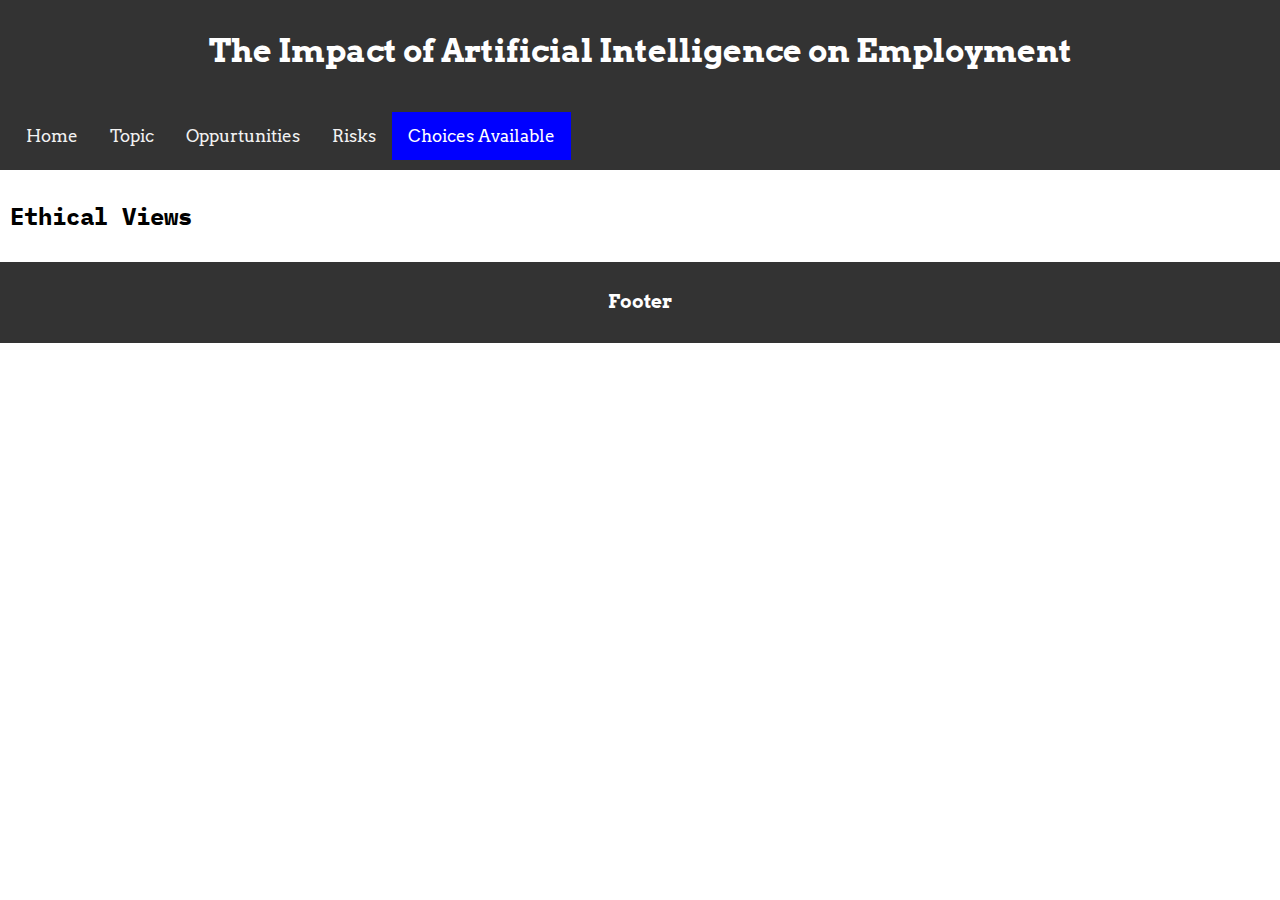
==== choices.html @ 86b18da9 "name changes" ====
<!DOCTYPE html>
<html>
<head>
    <title>AI Impact</title>
	<link rel="stylesheet" href="style.css">
	<link rel="preconnect" href="https://fonts.googleapis.com">
<link rel="preconnect" href="https://fonts.gstatic.com" crossorigin>
<link href="https://fonts.googleapis.com/css2?family=Arvo:wght@700&display=swap" rel="stylesheet">
<link rel="preconnect" href="https://fonts.googleapis.com">
<link rel="preconnect" href="https://fonts.gstatic.com" crossorigin>
<link href="https://fonts.googleapis.com/css2?family=IBM+Plex+Mono:wght@300&display=swap" rel="stylesheet">
</head>
<body>
  <header>
    <h1>The Impact of Artificial Intelligence on Employment</h1><br>
	<div class="topnav">
  <a href="index.html">Home</a>
  <a href="topic.html">Topic</a>
  <a href="opportunities.html">Oppurtunities</a>
  <a href="risks.html">Risks</a>
  <a class="active" href="choices.html">Choices Available</a>
</div>
  </header>



    <div class="content">
      <div class="main">
        <h2>Ethical Views</h2>
      </div>
    </div>


  <footer>
    <h3>Footer</h3>
  </footer>
</body>
</html>
---- style.css ----
body {
      margin: 0;
      padding: 0;
	  font-family: 'IBM Plex Mono', monospace;
    }

header, footer {
      background-color: #333;
      padding: 10px;
	  text-align: center;
	  color: white;
	  font-family: 'Arvo', serif;
    }




.content {
      flex-grow: 1;
      padding: 10px;
    }

.main {
      background-color: #ffffff;
	  
    }


footer {
      margin-top: auto;
    }
	
	
.topnav {
  overflow: hidden;
  background-color: #333;
}

.topnav a {
  float: left;
  color: #f2f2f2;
  text-align: center;
  padding: 14px 16px;
  text-decoration: none;
  font-size: 17px;
}

.topnav a:hover {
  background-color: yellow;
  color: black;
}

.topnav a.active {
  background-color: blue;
  color: white;
}
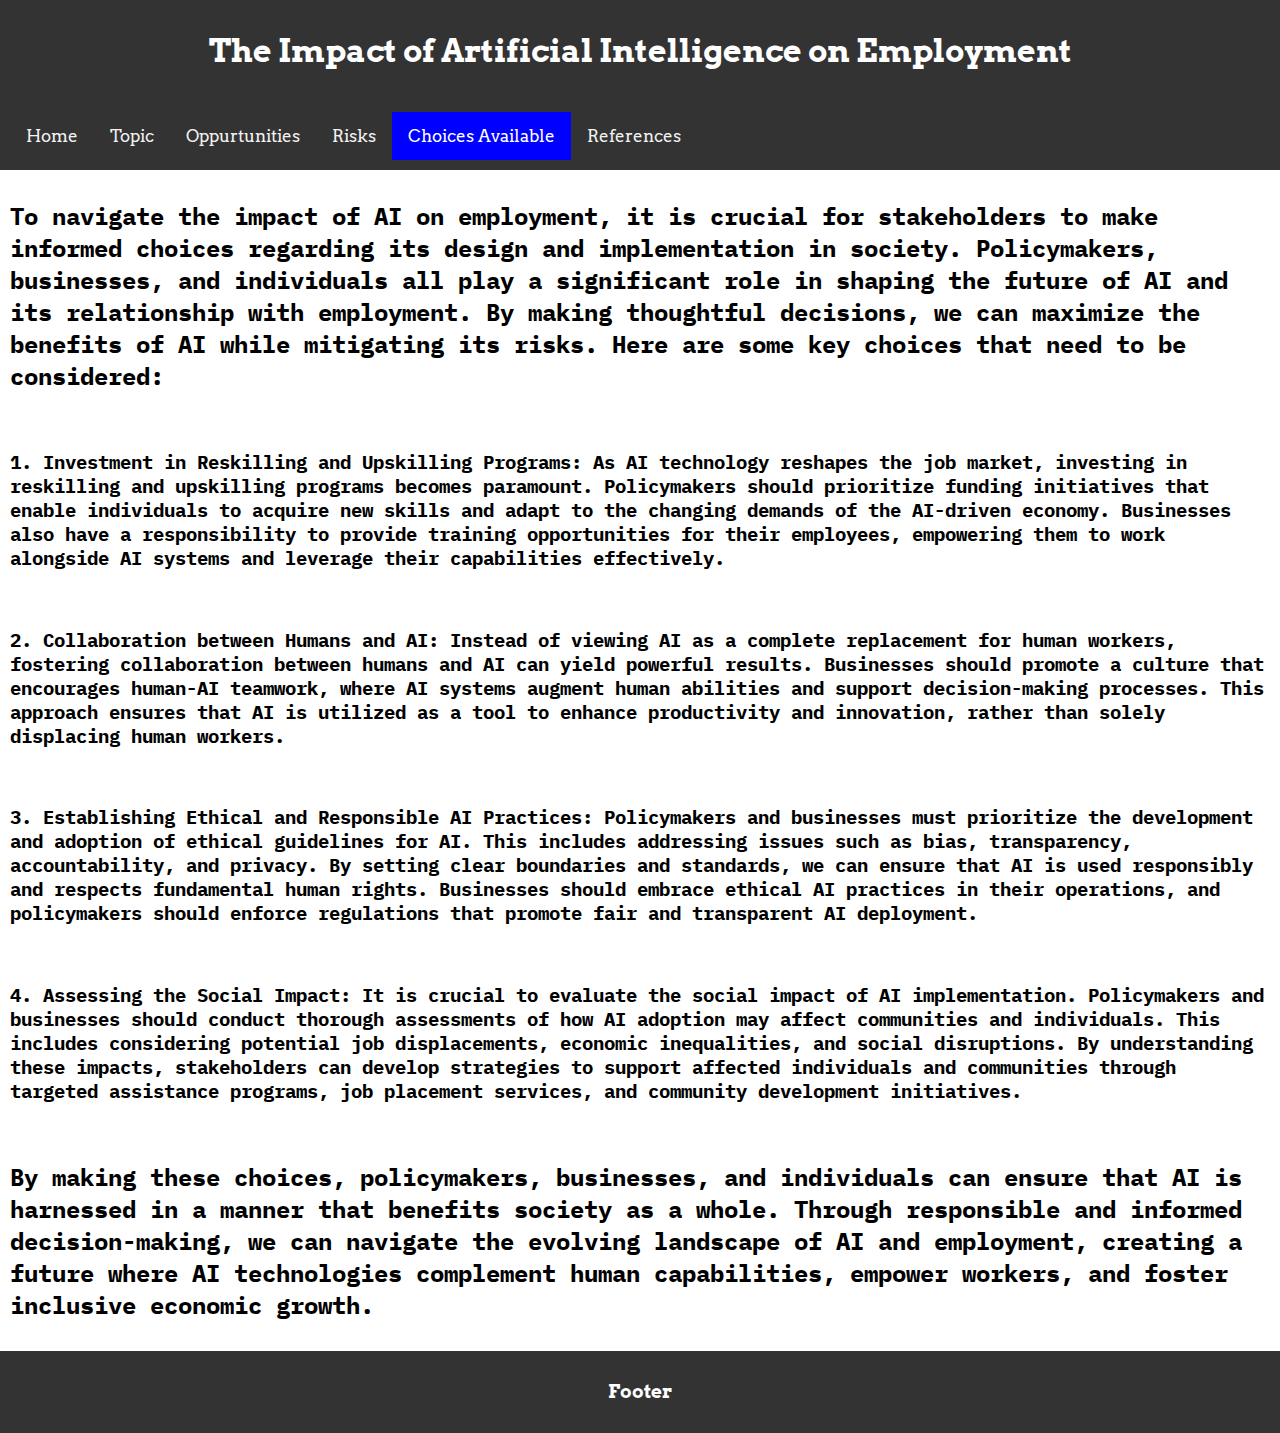
==== commit 7a2089cc: "content" ====
--- a/choices.html
+++ b/choices.html
@@ -19,6 +19,7 @@
   <a href="opportunities.html">Oppurtunities</a>
   <a href="risks.html">Risks</a>
   <a class="active" href="choices.html">Choices Available</a>
+<a  href="references.html">References</a>
 </div>
   </header>
 
@@ -26,7 +27,19 @@
 
     <div class="content">
       <div class="main">
-        <h2>Ethical Views</h2>
+        <h2>To navigate the impact of AI on employment, it is crucial for stakeholders to make informed choices regarding its design and implementation in society. Policymakers, businesses, and individuals all play a significant role in shaping the future of AI and its relationship with employment. By making thoughtful decisions, we can maximize the benefits of AI while mitigating its risks. Here are some key choices that need to be considered:</h2>
+          <br>
+          <h3>
+     1.   Investment in Reskilling and Upskilling Programs: As AI technology reshapes the job market, investing in reskilling and upskilling programs becomes paramount. Policymakers should prioritize funding initiatives that enable individuals to acquire new skills and adapt to the changing demands of the AI-driven economy. Businesses also have a responsibility to provide training opportunities for their employees, empowering them to work alongside AI systems and leverage their capabilities effectively.</h3><br>
+          <h3>
+     2.   Collaboration between Humans and AI: Instead of viewing AI as a complete replacement for human workers, fostering collaboration between humans and AI can yield powerful results. Businesses should promote a culture that encourages human-AI teamwork, where AI systems augment human abilities and support decision-making processes. This approach ensures that AI is utilized as a tool to enhance productivity and innovation, rather than solely displacing human workers.</h3>
+          <br>
+          <h3>
+     3.   Establishing Ethical and Responsible AI Practices: Policymakers and businesses must prioritize the development and adoption of ethical guidelines for AI. This includes addressing issues such as bias, transparency, accountability, and privacy. By setting clear boundaries and standards, we can ensure that AI is used responsibly and respects fundamental human rights. Businesses should embrace ethical AI practices in their operations, and policymakers should enforce regulations that promote fair and transparent AI deployment.</h3>
+          <br>
+          <h3>
+     4.   Assessing the Social Impact: It is crucial to evaluate the social impact of AI implementation. Policymakers and businesses should conduct thorough assessments of how AI adoption may affect communities and individuals. This includes considering potential job displacements, economic inequalities, and social disruptions. By understanding these impacts, stakeholders can develop strategies to support affected individuals and communities through targeted assistance programs, job placement services, and community development initiatives.</h3>
+          <br><h2>By making these choices, policymakers, businesses, and individuals can ensure that AI is harnessed in a manner that benefits society as a whole. Through responsible and informed decision-making, we can navigate the evolving landscape of AI and employment, creating a future where AI technologies complement human capabilities, empower workers, and foster inclusive economic growth.</h2>
       </div>
     </div>
 
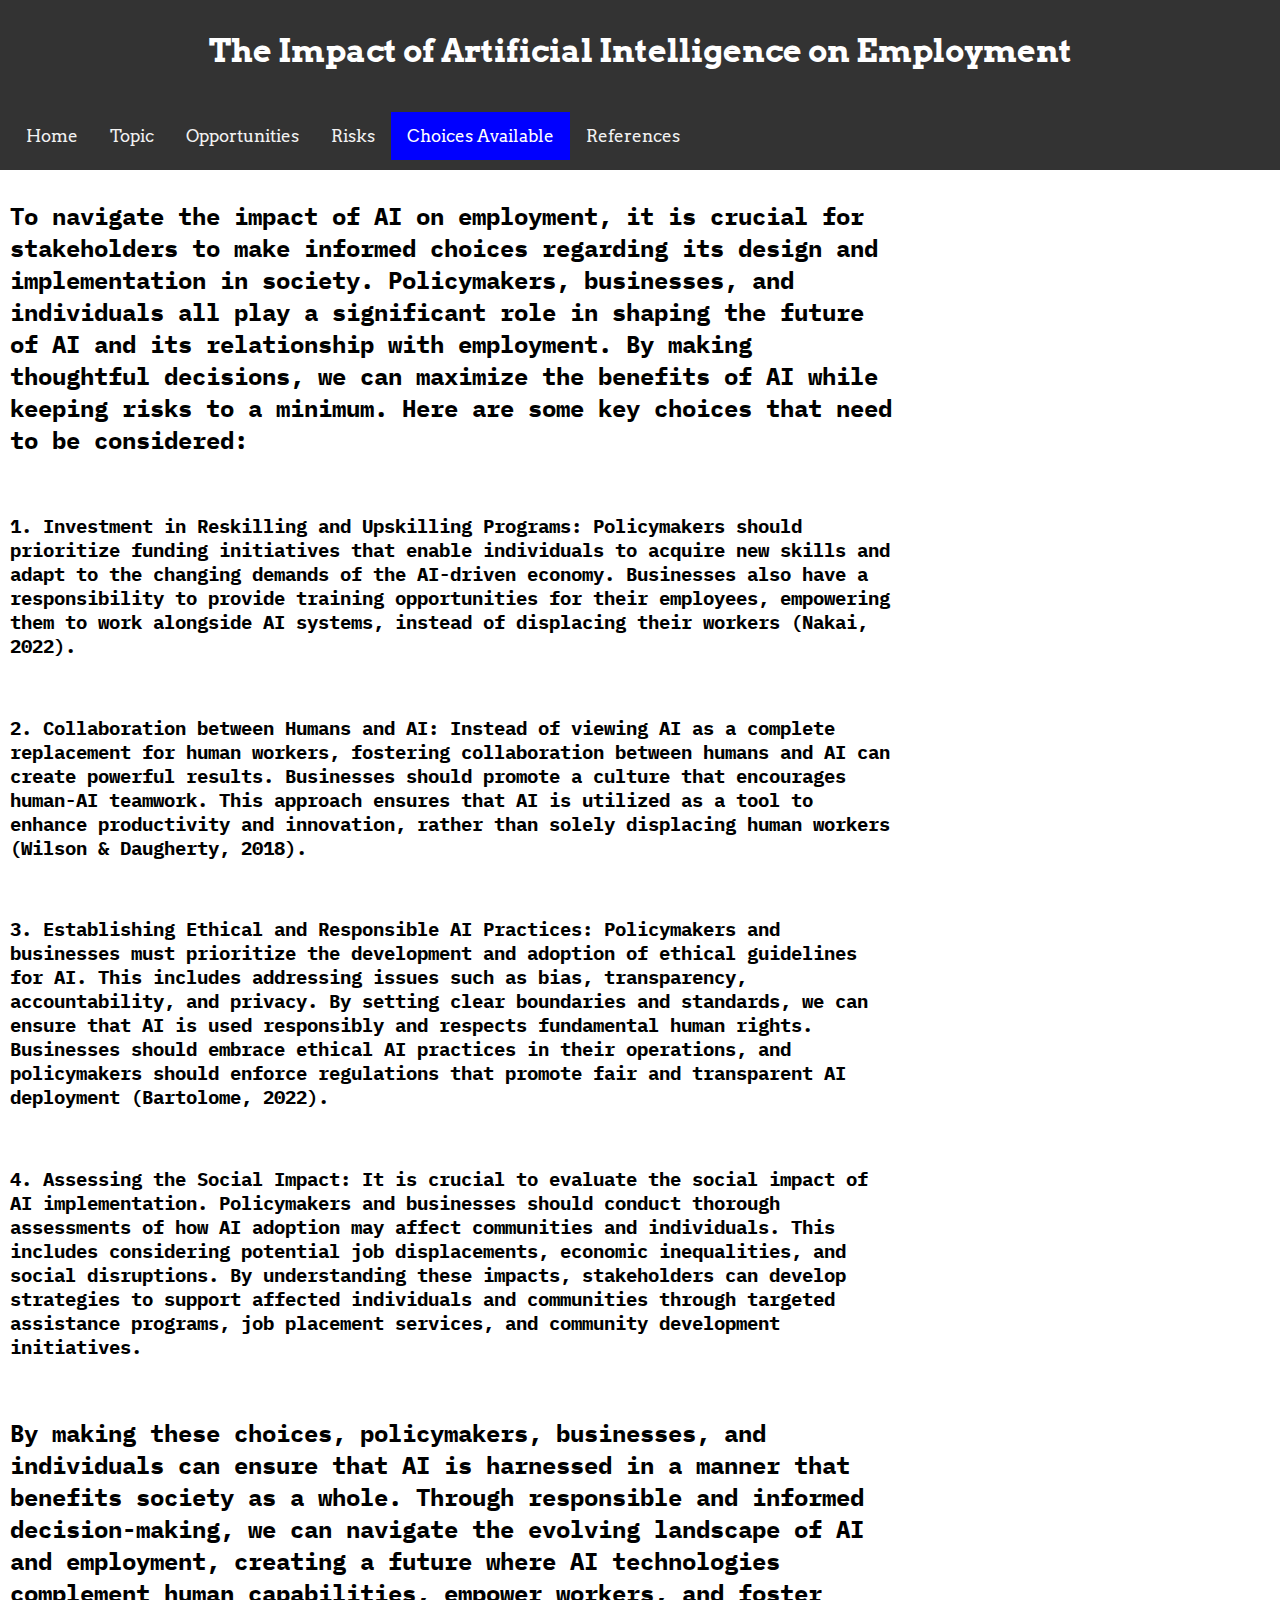
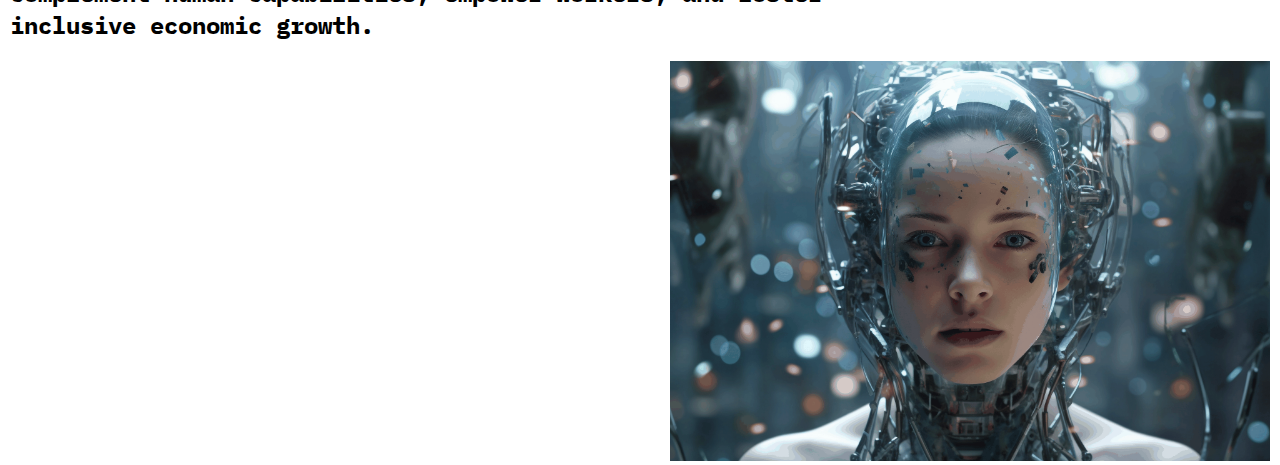
==== commit 8a05c2af: "final" ====
--- a/choices.html
+++ b/choices.html
@@ -16,7 +16,7 @@
 	<div class="topnav">
   <a href="index.html">Home</a>
   <a href="topic.html">Topic</a>
-  <a href="opportunities.html">Oppurtunities</a>
+  <a href="opportunities.html">Opportunities</a>
   <a href="risks.html">Risks</a>
   <a class="active" href="choices.html">Choices Available</a>
 <a  href="references.html">References</a>
@@ -27,25 +27,30 @@
 
     <div class="content">
       <div class="main">
-        <h2>To navigate the impact of AI on employment, it is crucial for stakeholders to make informed choices regarding its design and implementation in society. Policymakers, businesses, and individuals all play a significant role in shaping the future of AI and its relationship with employment. By making thoughtful decisions, we can maximize the benefits of AI while mitigating its risks. Here are some key choices that need to be considered:</h2>
+	  <div class="opptext">
+        <h2>To navigate the impact of AI on employment, it is crucial for stakeholders to make informed choices regarding its design and implementation in society. Policymakers, businesses, and individuals all play a significant role in shaping the future of AI and its relationship with employment. By making thoughtful decisions, we can maximize the benefits of AI while keeping risks to a minimum. Here are some key choices that need to be considered:</h2>
           <br>
           <h3>
-     1.   Investment in Reskilling and Upskilling Programs: As AI technology reshapes the job market, investing in reskilling and upskilling programs becomes paramount. Policymakers should prioritize funding initiatives that enable individuals to acquire new skills and adapt to the changing demands of the AI-driven economy. Businesses also have a responsibility to provide training opportunities for their employees, empowering them to work alongside AI systems and leverage their capabilities effectively.</h3><br>
+     1.   Investment in Reskilling and Upskilling Programs: Policymakers should prioritize funding initiatives that enable individuals to acquire new skills and adapt to the changing demands of the AI-driven economy. Businesses also have a responsibility to provide training opportunities for their employees, empowering them to work alongside AI systems, instead of displacing their workers (Nakai, 2022).</h3><br>
           <h3>
-     2.   Collaboration between Humans and AI: Instead of viewing AI as a complete replacement for human workers, fostering collaboration between humans and AI can yield powerful results. Businesses should promote a culture that encourages human-AI teamwork, where AI systems augment human abilities and support decision-making processes. This approach ensures that AI is utilized as a tool to enhance productivity and innovation, rather than solely displacing human workers.</h3>
+     2.   Collaboration between Humans and AI: Instead of viewing AI as a complete replacement for human workers, fostering collaboration between humans and AI can create powerful results. Businesses should promote a culture that encourages human-AI teamwork. This approach ensures that AI is utilized as a tool to enhance productivity and innovation, rather than solely displacing human workers (Wilson & Daugherty, 2018).</h3>
           <br>
           <h3>
-     3.   Establishing Ethical and Responsible AI Practices: Policymakers and businesses must prioritize the development and adoption of ethical guidelines for AI. This includes addressing issues such as bias, transparency, accountability, and privacy. By setting clear boundaries and standards, we can ensure that AI is used responsibly and respects fundamental human rights. Businesses should embrace ethical AI practices in their operations, and policymakers should enforce regulations that promote fair and transparent AI deployment.</h3>
+     3.   Establishing Ethical and Responsible AI Practices: Policymakers and businesses must prioritize the development and adoption of ethical guidelines for AI. This includes addressing issues such as bias, transparency, accountability, and privacy. By setting clear boundaries and standards, we can ensure that AI is used responsibly and respects fundamental human rights. Businesses should embrace ethical AI practices in their operations, and policymakers should enforce regulations that promote fair and transparent AI deployment (Bartolome, 2022).</h3>
           <br>
           <h3>
      4.   Assessing the Social Impact: It is crucial to evaluate the social impact of AI implementation. Policymakers and businesses should conduct thorough assessments of how AI adoption may affect communities and individuals. This includes considering potential job displacements, economic inequalities, and social disruptions. By understanding these impacts, stakeholders can develop strategies to support affected individuals and communities through targeted assistance programs, job placement services, and community development initiatives.</h3>
           <br><h2>By making these choices, policymakers, businesses, and individuals can ensure that AI is harnessed in a manner that benefits society as a whole. Through responsible and informed decision-making, we can navigate the evolving landscape of AI and employment, creating a future where AI technologies complement human capabilities, empower workers, and foster inclusive economic growth.</h2>
       </div>
+	  <div class="choiceimage">
+      <img src="choicesimage.png">
+    </div>
+	  
+	  
+	  
+	  </div>
     </div>
 
 
-  <footer>
-    <h3>Footer</h3>
-  </footer>
 </body>
 </html>
--- a/style.css
+++ b/style.css
@@ -53,4 +53,58 @@
 .topnav a.active {
   background-color: blue;
   color: white;
-}+}
+
+.centered-image {
+      display: flex;
+      justify-content: center;
+      align-items: center;
+      height: 700px; 
+    }
+
+    .centered-image img {
+      max-width: 100%;
+      max-height: 100%;
+    }
+	
+.opptext {
+      float: left;
+      width: 70%; 
+	  height: 80%;
+    }
+	
+    .oppimage {
+      float: right;
+      height: 1000px; 
+    }
+	
+.oppimage img {
+      max-width: 100%;
+      max-height: 100%;
+    }
+	
+.risktext {
+      float: right;
+      width: 70%; 
+	  height: 80%;
+    }
+	
+    .riskimage {
+      float: left;
+      height: 550px; 
+    }
+	
+.riskimage img {
+      max-width: 100%;
+      max-height: 100%;
+    }
+	
+    .choiceimage {
+      float: right;
+      width: 600px; 
+    }
+	
+.choiceimage img {
+      max-width: 100%;
+      max-height: 100%;
+    }